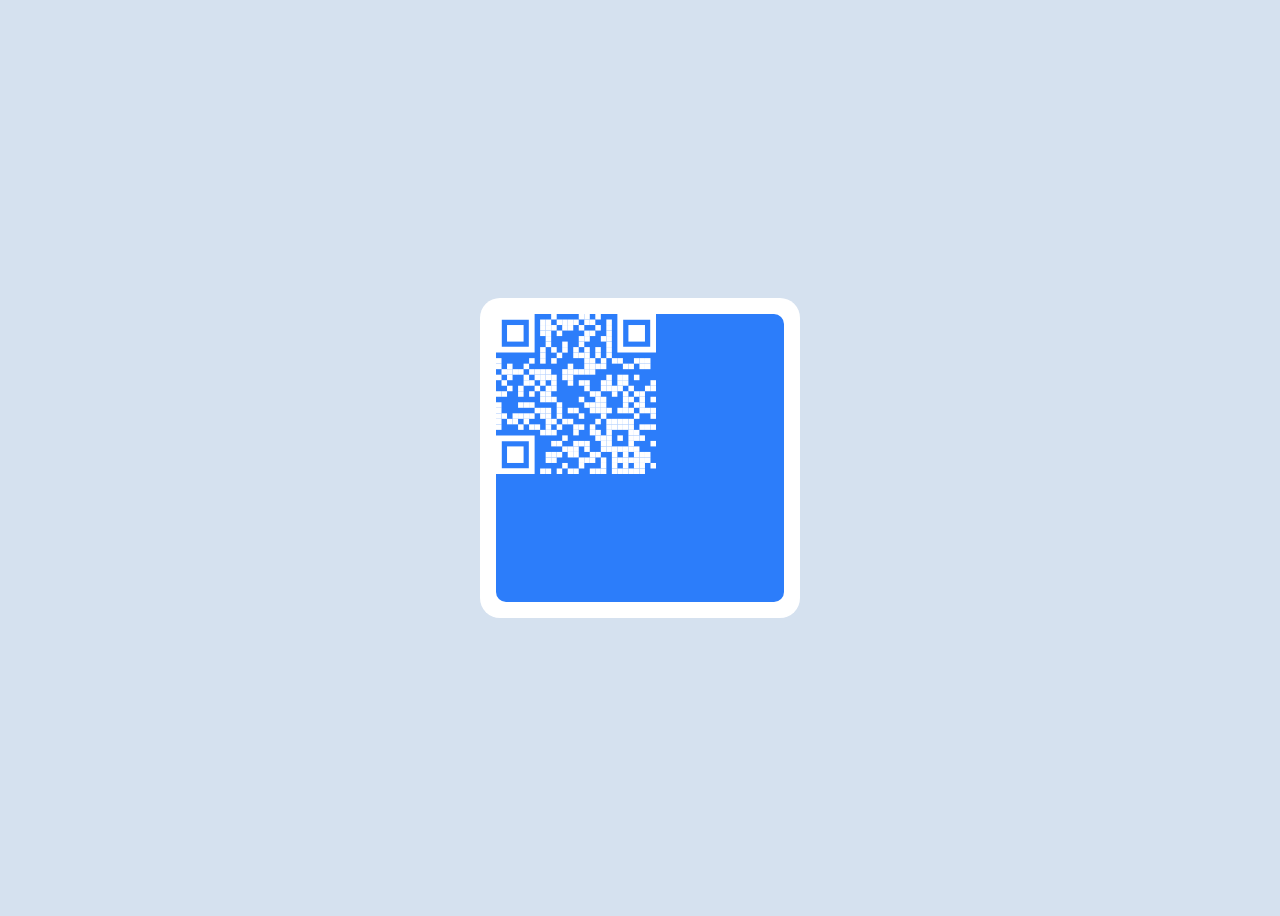
==== front-end-mentor.html @ dc5e24a1 "made a modal and made a qr code card using html and css" ====
<!DOCTYPE html>
<html lang="en">
<head>
    <meta charset="UTF-8">
    <meta name="viewport" content="width=device-width, initial-scale=1.0">
    <title>QR card</title>
    <link rel="preconnect" href="https://fonts.googleapis.com">
<link rel="preconnect" href="https://fonts.gstatic.com" crossorigin>
<link href="https://fonts.googleapis.com/css2?family=Outfit:wght@400;700&display=swap" rel="stylesheet">
    <link rel="stylesheet" href="front-end-mentor.css">
</head>
<body>
    <div class="qr-card">

        <!-- QR header -->
        <div class="qr-header">
            <div class="header-body">
                <img src="assets/images/qr-code.svg" alt="qr code that takes you to frontendmentor.io">
            </div>
        </div>

        <!-- QR body -->
        <div class="qr-body">
        </div>
    </div>

</body>
</html>
---- front-end-mentor.css ----
:root {
    --cappuccino: #4b3832;
    --background: #D5E1EF;
}

* {
    box-sizing: border-box;
    font-family: 'Outfit', sans-serif;
}

body {
    background-color: var(--background);
    height: 100vh;
    display: flex;
    justify-content: center;
    align-items: center;
}

.qr-card {
    border-radius: 20px;
    background-color: white;
    padding: 1rem;
    width: 320px;
}

.header-body {
    background-color: #2C7DFA;
    border-radius: 10px;
    width: 100%;
    height: 288px;
}

/* Small (sm) */
@media (min-width: 640px) {
}

/* Medium (md) */
@media (min-width: 768px) {
    /* Your styles for the medium breakpoint here */
}

/* Large (lg) */
@media (min-width: 1024px) {
    /* Your styles for the large breakpoint here */
}

/* Extra Large (xl) */
@media (min-width: 1280px) {
    /* Your styles for the extra large breakpoint here */
}

/* 2XL (2xl) */
@media (min-width: 1536px) {
    /* Your styles for the 2XL breakpoint here */
}
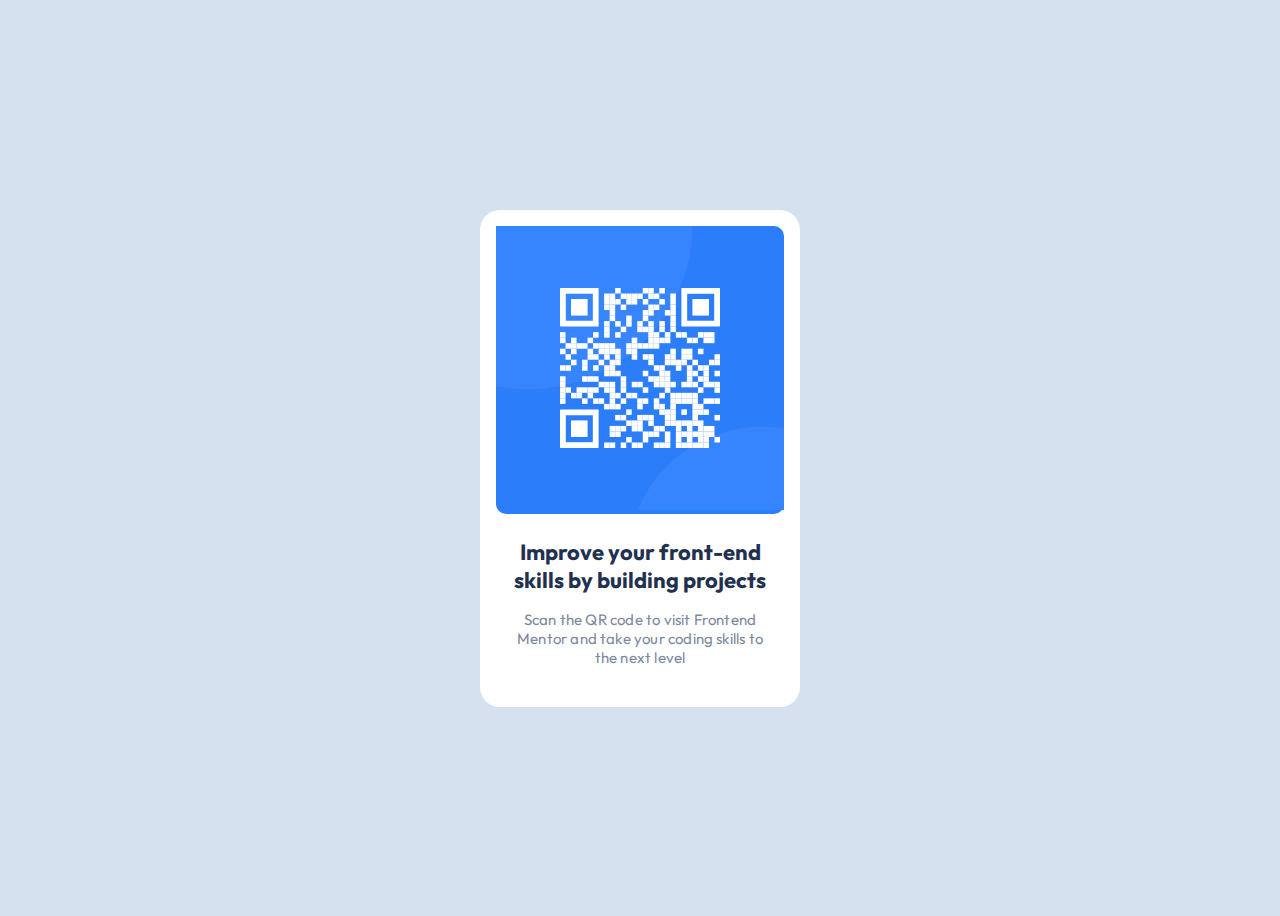
==== commit 1a66aaa6: "made a qr card using css and html" ====
--- a/front-end-mentor.html
+++ b/front-end-mentor.html
@@ -15,12 +15,26 @@
         <!-- QR header -->
         <div class="qr-header">
             <div class="header-body">
-                <img src="assets/images/qr-code.svg" alt="qr code that takes you to frontendmentor.io">
+                <span>
+                    <img src="assets/images/qr-code.svg" class="qr-img" alt="qr code that takes you to frontendmentor.io">
+                </span>
+                <span class="circle-top">
+                    <svg width="197" height="164" viewBox="0 0 197 164" fill="none" xmlns="http://www.w3.org/2000/svg">
+                        <circle cx="32.5" cy="-0.5" r="164" fill="#3685FF"/>
+                        </svg>                        
+                </span>
+                <span class="circle-btm">
+                    <svg width="157" height="84" viewBox="0 0 157 84" fill="none" xmlns="http://www.w3.org/2000/svg">
+                        <circle cx="135.5" cy="135.5" r="135" fill="#3685FF"/>
+                        </svg>  
+                </span>
             </div>
         </div>
 
         <!-- QR body -->
-        <div class="qr-body">
+        <div class="qr-content">
+            <div class="qr-content-heading">Improve your front-end skills by building projects</div>
+            <div class="qr-content-subheading">Scan the QR code to visit Frontend Mentor and take your coding skills to the next level</div>
         </div>
     </div>
 
--- a/front-end-mentor.css
+++ b/front-end-mentor.css
@@ -17,10 +17,18 @@
 }
 
 .qr-card {
+    display: flex;
     border-radius: 20px;
     background-color: white;
-    padding: 1rem;
+    padding: 1rem 1rem 0 1rem;
     width: 320px;
+    flex-direction: column;
+    gap: 1.5rem;
+}
+
+.qr-img{
+    position: relative;
+    z-index: 10;
 }
 
 .header-body {
@@ -28,8 +36,48 @@
     border-radius: 10px;
     width: 100%;
     height: 288px;
+    display: flex;
+    justify-content: center;
+    align-items: center;
+    position: relative;
 }
 
+.header-body .circle-top {
+    position: absolute;
+    top: 0;
+    left: 0;
+}
+
+.header-body .circle-btm {
+    position: absolute;
+    bottom: 0;
+    right: 0;
+}
+
+.qr-content {
+    display: flex;
+    flex-direction: column;
+    gap: 1rem; 
+    padding: 0 1rem 40px 1rem;
+}
+
+.qr-content-heading, .qr-content-subheading {
+    text-align: center;
+    line-height: normal;
+}
+
+.qr-content-heading {
+    color: #1F314F;
+    font-weight: 700;
+    font-size: 22px;
+}
+
+.qr-content-subheading {
+    color: #7D889E;
+    font-size: 15px;
+    font-weight: 400;
+    letter-spacing: 0.19px;
+}
 /* Small (sm) */
 @media (min-width: 640px) {
 }
